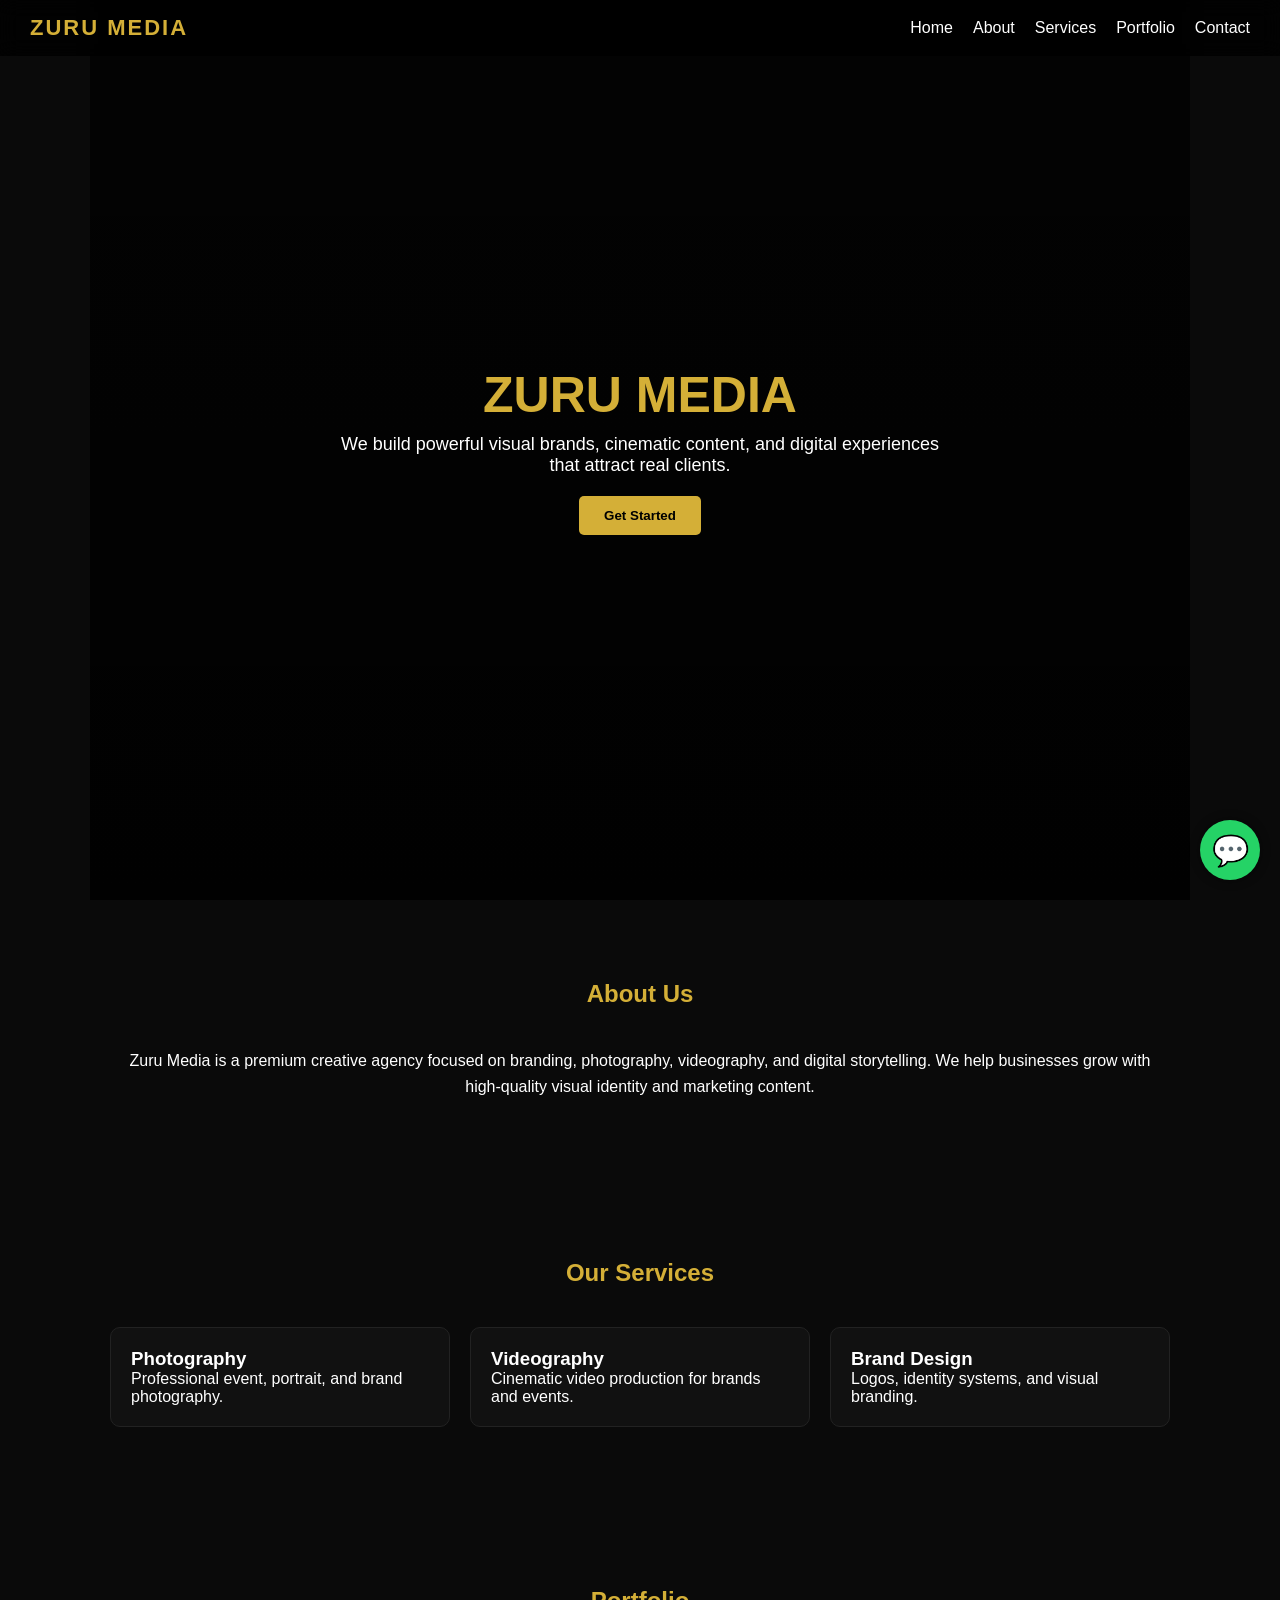
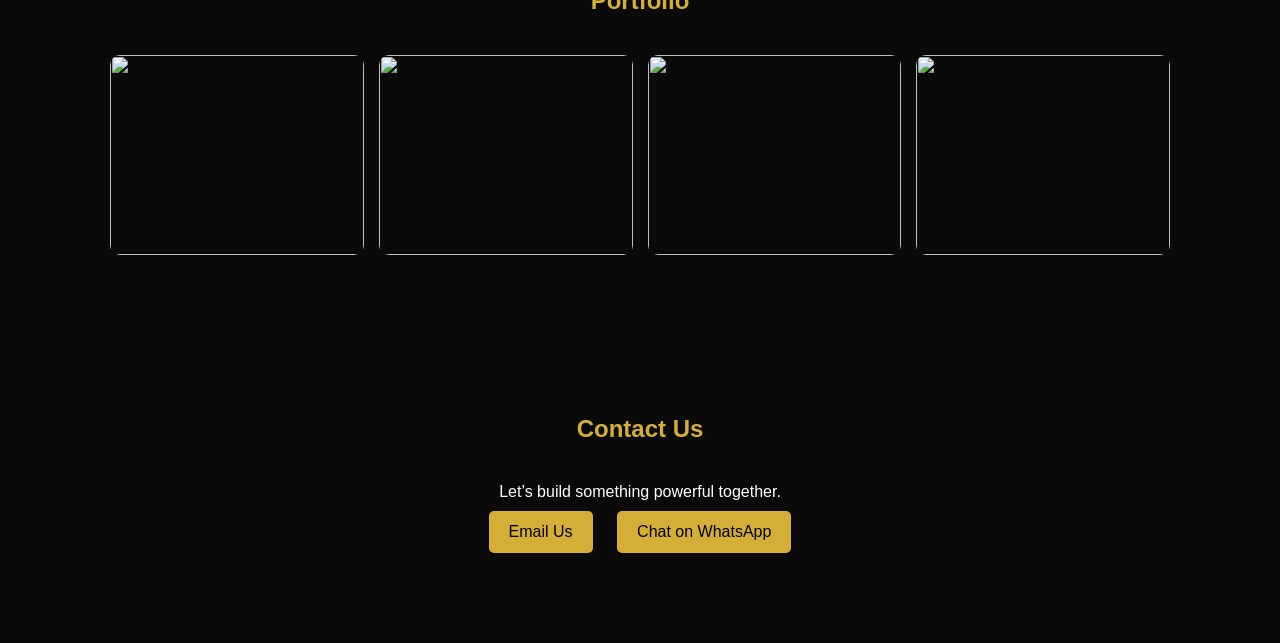
==== Index.html @ bbb5c087 "Rename About.html to Index.html" ====
<!DOCTYPE html>
<html lang="en">
<head>
<meta charset="UTF-8" />
<meta name="viewport" content="width=device-width, initial-scale=1.0"/>
<title>Zuru Media | Premium Creative Agency</title>

<style>
*{
margin:0;
padding:0;
box-sizing:border-box;
font-family:Arial, sans-serif;
scroll-behavior:smooth;
}

body{
background:#0a0a0a;
color:#fff;
}

/* NAV */
nav{
position:fixed;
top:0;
width:100%;
background:rgba(0,0,0,0.8);
backdrop-filter:blur(10px);
display:flex;
justify-content:space-between;
align-items:center;
padding:15px 30px;
z-index:1000;
}

.logo{
font-size:22px;
font-weight:bold;
color:#d4af37;
letter-spacing:2px;
}

nav ul{
display:flex;
gap:20px;
list-style:none;
}

nav ul li a{
color:#fff;
text-decoration:none;
transition:0.3s;
}

nav ul li a:hover{
color:#d4af37;
}

/* HERO */
.hero{
height:100vh;
display:flex;
flex-direction:column;
justify-content:center;
align-items:center;
text-align:center;
background:linear-gradient(rgba(0,0,0,0.7),rgba(0,0,0,0.9)),
url('https://images.unsplash.com/photo-1521737604893-d14cc237f11d') center/cover;
padding:20px;
}

.hero h1{
font-size:50px;
color:#d4af37;
animation:fadeIn 2s ease-in-out;
}

.hero p{
margin-top:10px;
font-size:18px;
max-width:600px;
}

.btn{
margin-top:20px;
padding:12px 25px;
background:#d4af37;
color:#000;
border:none;
cursor:pointer;
font-weight:bold;
border-radius:5px;
transition:0.3s;
}

.btn:hover{
transform:scale(1.05);
}

/* SECTIONS */
section{
padding:80px 20px;
max-width:1100px;
margin:auto;
}

h2{
text-align:center;
margin-bottom:40px;
color:#d4af37;
}

/* ABOUT */
.about p{
text-align:center;
line-height:1.6;
}

/* SERVICES */
.services{
display:grid;
grid-template-columns:repeat(auto-fit,minmax(250px,1fr));
gap:20px;
}

.card{
background:#111;
padding:20px;
border-radius:10px;
transition:0.3s;
border:1px solid #222;
}

.card:hover{
transform:translateY(-10px);
border-color:#d4af37;
}

/* PORTFOLIO */
.portfolio{
display:grid;
grid-template-columns:repeat(auto-fit,minmax(250px,1fr));
gap:15px;
}

.portfolio img{
width:100%;
height:200px;
object-fit:cover;
border-radius:10px;
transition:0.3s;
}

.portfolio img:hover{
transform:scale(1.05);
}

/* CONTACT */
.contact{
text-align:center;
}

.contact a{
display:inline-block;
margin:10px;
padding:12px 20px;
background:#d4af37;
color:#000;
text-decoration:none;
border-radius:5px;
}

/* WHATSAPP FLOAT */
.whatsapp{
position:fixed;
bottom:20px;
right:20px;
background:#25D366;
color:#fff;
width:60px;
height:60px;
border-radius:50%;
display:flex;
align-items:center;
justify-content:center;
font-size:30px;
text-decoration:none;
box-shadow:0 0 10px rgba(0,0,0,0.5);
}

/* ANIMATION */
@keyframes fadeIn{
from{opacity:0; transform:translateY(20px);}
to{opacity:1; transform:translateY(0);}
}

/* MOBILE */
@media(max-width:768px){
.hero h1{font-size:32px;}
nav ul{display:none;}
}
</style>
</head>

<body>

<nav>
<div class="logo">ZURU MEDIA</div>
<ul>
<li><a href="#home">Home</a></li>
<li><a href="#about">About</a></li>
<li><a href="#services">Services</a></li>
<li><a href="#portfolio">Portfolio</a></li>
<li><a href="#contact">Contact</a></li>
</ul>
</nav>

<section class="hero" id="home">
<h1>ZURU MEDIA</h1>
<p>We build powerful visual brands, cinematic content, and digital experiences that attract real clients.</p>
<a href="#contact"><button class="btn">Get Started</button></a>
</section>

<section id="about" class="about">
<h2>About Us</h2>
<p>
Zuru Media is a premium creative agency focused on branding, photography, videography, and digital storytelling.
We help businesses grow with high-quality visual identity and marketing content.
</p>
</section>

<section id="services">
<h2>Our Services</h2>
<div class="services">

<div class="card">
<h3>Photography</h3>
<p>Professional event, portrait, and brand photography.</p>
</div>

<div class="card">
<h3>Videography</h3>
<p>Cinematic video production for brands and events.</p>
</div>

<div class="card">
<h3>Brand Design</h3>
<p>Logos, identity systems, and visual branding.</p>
</div>

</div>
</section>

<section id="portfolio">
<h2>Portfolio</h2>
<div class="portfolio">
<img src="https://images.unsplash.com/photo-1500530855697-b586d89ba3ee">
<img src="https://images.unsplash.com/photo-1526170375885-4d8ecf77b99f">
<img src="https://images.unsplash.com/photo-1492691527719-9d1e07e534b4">
<img src="https://images.unsplash.com/photo-1522202176988-66273c2fd55f">
</div>
</section>

<section id="contact" class="contact">
<h2>Contact Us</h2>
<p>Let’s build something powerful together.</p>

<a href="mailto:chijindunicholasdestiny05@gmail.com">Email Us</a>

<a href="https://wa.me/2348102407071" target="_blank">
Chat on WhatsApp
</a>
</section>

<a class="whatsapp" href="https://wa.me/2348102407071" target="_blank">💬</a>

</body>
  </html>
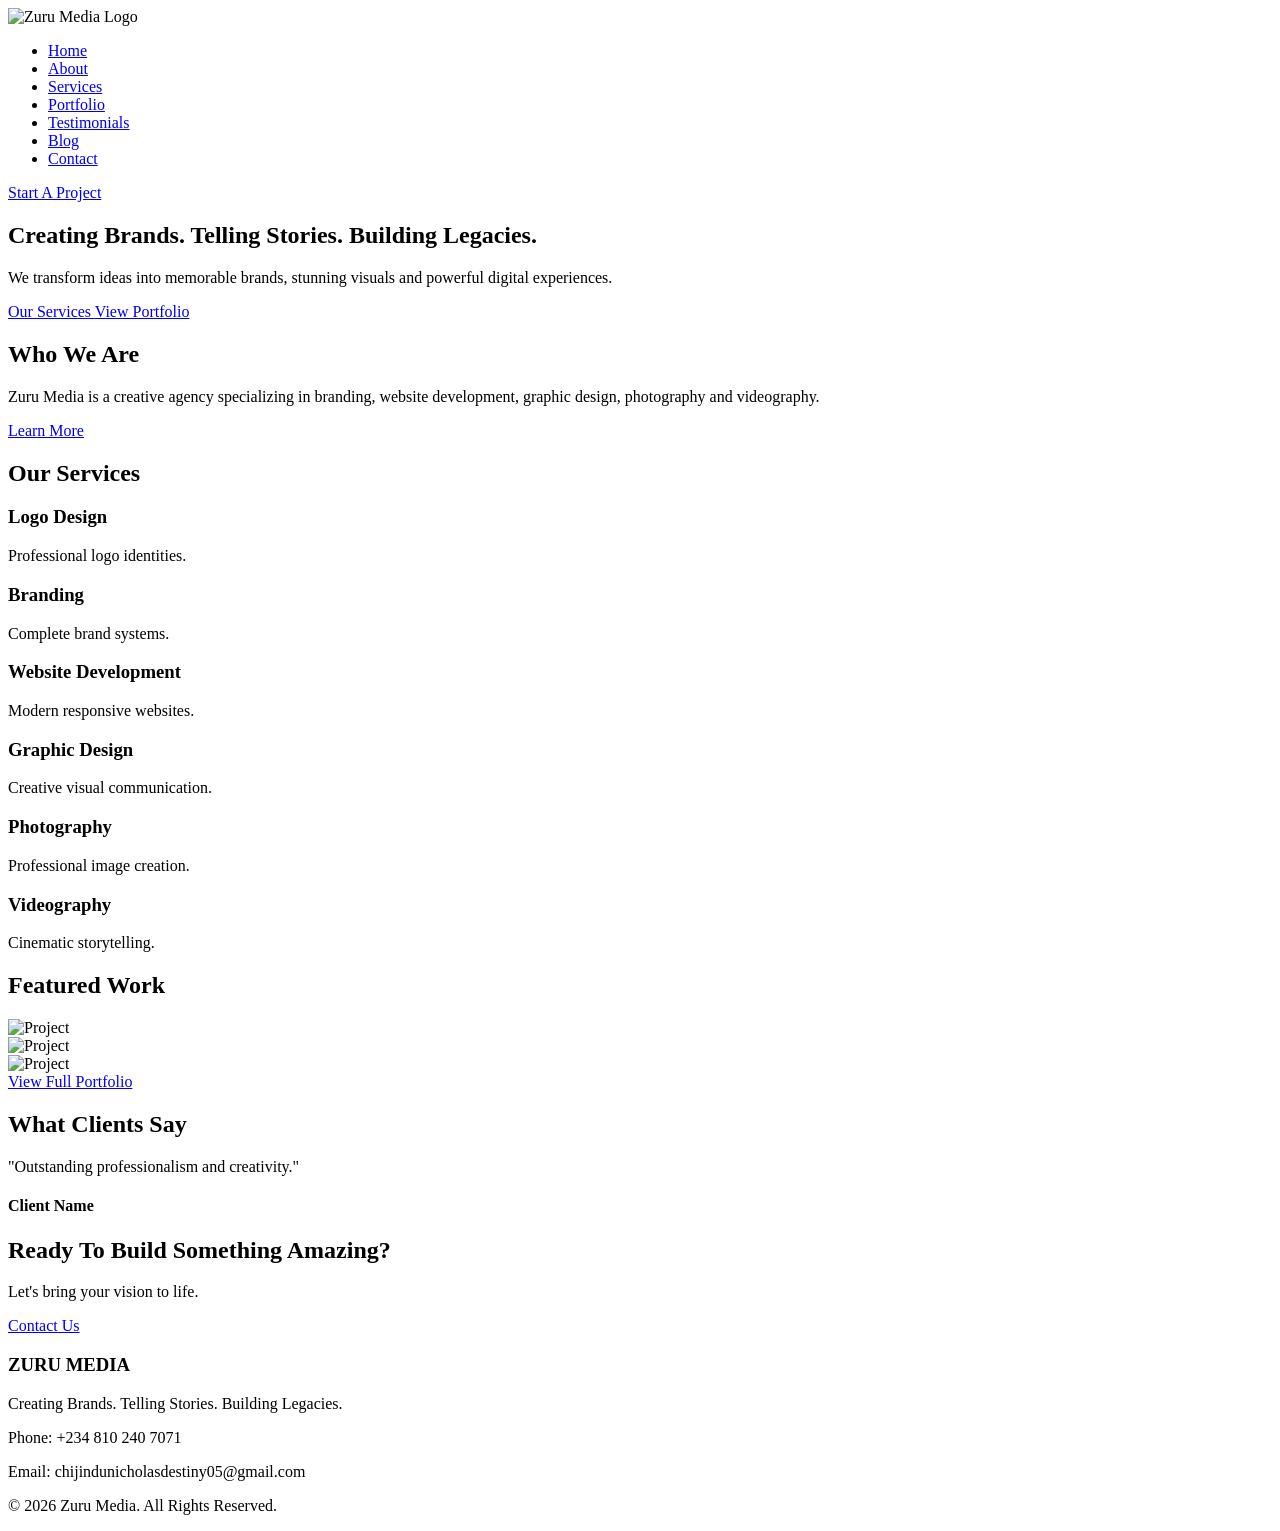
==== commit 9082d5a0: "Create Index.html" ====
--- a/Index.html
+++ b/Index.html
@@ -1,278 +1,224 @@
 <!DOCTYPE html>
 <html lang="en">
 <head>
-<meta charset="UTF-8" />
-<meta name="viewport" content="width=device-width, initial-scale=1.0"/>
-<title>Zuru Media | Premium Creative Agency</title>
-
-<style>
-*{
-margin:0;
-padding:0;
-box-sizing:border-box;
-font-family:Arial, sans-serif;
-scroll-behavior:smooth;
-}
-
-body{
-background:#0a0a0a;
-color:#fff;
-}
-
-/* NAV */
-nav{
-position:fixed;
-top:0;
-width:100%;
-background:rgba(0,0,0,0.8);
-backdrop-filter:blur(10px);
-display:flex;
-justify-content:space-between;
-align-items:center;
-padding:15px 30px;
-z-index:1000;
-}
-
-.logo{
-font-size:22px;
-font-weight:bold;
-color:#d4af37;
-letter-spacing:2px;
-}
-
-nav ul{
-display:flex;
-gap:20px;
-list-style:none;
-}
-
-nav ul li a{
-color:#fff;
-text-decoration:none;
-transition:0.3s;
-}
-
-nav ul li a:hover{
-color:#d4af37;
-}
-
-/* HERO */
-.hero{
-height:100vh;
-display:flex;
-flex-direction:column;
-justify-content:center;
-align-items:center;
-text-align:center;
-background:linear-gradient(rgba(0,0,0,0.7),rgba(0,0,0,0.9)),
-url('https://images.unsplash.com/photo-1521737604893-d14cc237f11d') center/cover;
-padding:20px;
-}
-
-.hero h1{
-font-size:50px;
-color:#d4af37;
-animation:fadeIn 2s ease-in-out;
-}
-
-.hero p{
-margin-top:10px;
-font-size:18px;
-max-width:600px;
-}
-
-.btn{
-margin-top:20px;
-padding:12px 25px;
-background:#d4af37;
-color:#000;
-border:none;
-cursor:pointer;
-font-weight:bold;
-border-radius:5px;
-transition:0.3s;
-}
-
-.btn:hover{
-transform:scale(1.05);
-}
-
-/* SECTIONS */
-section{
-padding:80px 20px;
-max-width:1100px;
-margin:auto;
-}
-
-h2{
-text-align:center;
-margin-bottom:40px;
-color:#d4af37;
-}
-
-/* ABOUT */
-.about p{
-text-align:center;
-line-height:1.6;
-}
-
-/* SERVICES */
-.services{
-display:grid;
-grid-template-columns:repeat(auto-fit,minmax(250px,1fr));
-gap:20px;
-}
-
-.card{
-background:#111;
-padding:20px;
-border-radius:10px;
-transition:0.3s;
-border:1px solid #222;
-}
-
-.card:hover{
-transform:translateY(-10px);
-border-color:#d4af37;
-}
-
-/* PORTFOLIO */
-.portfolio{
-display:grid;
-grid-template-columns:repeat(auto-fit,minmax(250px,1fr));
-gap:15px;
-}
-
-.portfolio img{
-width:100%;
-height:200px;
-object-fit:cover;
-border-radius:10px;
-transition:0.3s;
-}
-
-.portfolio img:hover{
-transform:scale(1.05);
-}
-
-/* CONTACT */
-.contact{
-text-align:center;
-}
-
-.contact a{
-display:inline-block;
-margin:10px;
-padding:12px 20px;
-background:#d4af37;
-color:#000;
-text-decoration:none;
-border-radius:5px;
-}
-
-/* WHATSAPP FLOAT */
-.whatsapp{
-position:fixed;
-bottom:20px;
-right:20px;
-background:#25D366;
-color:#fff;
-width:60px;
-height:60px;
-border-radius:50%;
-display:flex;
-align-items:center;
-justify-content:center;
-font-size:30px;
-text-decoration:none;
-box-shadow:0 0 10px rgba(0,0,0,0.5);
-}
-
-/* ANIMATION */
-@keyframes fadeIn{
-from{opacity:0; transform:translateY(20px);}
-to{opacity:1; transform:translateY(0);}
-}
-
-/* MOBILE */
-@media(max-width:768px){
-.hero h1{font-size:32px;}
-nav ul{display:none;}
-}
-</style>
+    <meta charset="UTF-8">
+    <meta name="viewport" content="width=device-width, initial-scale=1.0">
+    <title>Zuru Media | Creating Brands. Telling Stories. Building Legacies.</title>
+
+    <link rel="stylesheet" href="css/style.css">
+
 </head>
-
 <body>
 
-<nav>
-<div class="logo">ZURU MEDIA</div>
-<ul>
-<li><a href="#home">Home</a></li>
-<li><a href="#about">About</a></li>
-<li><a href="#services">Services</a></li>
-<li><a href="#portfolio">Portfolio</a></li>
-<li><a href="#contact">Contact</a></li>
-</ul>
-</nav>
-
-<section class="hero" id="home">
-<h1>ZURU MEDIA</h1>
-<p>We build powerful visual brands, cinematic content, and digital experiences that attract real clients.</p>
-<a href="#contact"><button class="btn">Get Started</button></a>
-</section>
-
-<section id="about" class="about">
-<h2>About Us</h2>
-<p>
-Zuru Media is a premium creative agency focused on branding, photography, videography, and digital storytelling.
-We help businesses grow with high-quality visual identity and marketing content.
-</p>
-</section>
-
-<section id="services">
-<h2>Our Services</h2>
-<div class="services">
-
-<div class="card">
-<h3>Photography</h3>
-<p>Professional event, portrait, and brand photography.</p>
-</div>
-
-<div class="card">
-<h3>Videography</h3>
-<p>Cinematic video production for brands and events.</p>
-</div>
-
-<div class="card">
-<h3>Brand Design</h3>
-<p>Logos, identity systems, and visual branding.</p>
-</div>
-
-</div>
-</section>
-
-<section id="portfolio">
-<h2>Portfolio</h2>
-<div class="portfolio">
-<img src="https://images.unsplash.com/photo-1500530855697-b586d89ba3ee">
-<img src="https://images.unsplash.com/photo-1526170375885-4d8ecf77b99f">
-<img src="https://images.unsplash.com/photo-1492691527719-9d1e07e534b4">
-<img src="https://images.unsplash.com/photo-1522202176988-66273c2fd55f">
-</div>
-</section>
-
-<section id="contact" class="contact">
-<h2>Contact Us</h2>
-<p>Let’s build something powerful together.</p>
-
-<a href="mailto:chijindunicholasdestiny05@gmail.com">Email Us</a>
-
-<a href="https://wa.me/2348102407071" target="_blank">
-Chat on WhatsApp
-</a>
-</section>
-
-<a class="whatsapp" href="https://wa.me/2348102407071" target="_blank">💬</a>
+    <!-- Navigation -->
+
+    <header>
+        <nav class="navbar">
+
+            <div class="logo">
+                <img src="images/logo.png" alt="Zuru Media Logo">
+            </div>
+
+            <ul class="nav-links">
+                <li><a href="index.html">Home</a></li>
+                <li><a href="about.html">About</a></li>
+                <li><a href="services.html">Services</a></li>
+                <li><a href="portfolio.html">Portfolio</a></li>
+                <li><a href="testimonials.html">Testimonials</a></li>
+                <li><a href="blog.html">Blog</a></li>
+                <li><a href="contact.html">Contact</a></li>
+            </ul>
+
+            <a href="https://wa.me/2348102407071" class="btn">
+                Start A Project
+            </a>
+
+        </nav>
+    </header>
+
+    <!-- Hero Section -->
+
+    <section class="hero">
+
+        <div class="hero-content">
+
+            <h1>
+                Creating Brands.
+                Telling Stories.
+                Building Legacies.
+            </h1>
+
+            <p>
+                We transform ideas into memorable brands,
+                stunning visuals and powerful digital experiences.
+            </p>
+
+            <div class="hero-buttons">
+
+                <a href="services.html" class="primary-btn">
+                    Our Services
+                </a>
+
+                <a href="portfolio.html" class="secondary-btn">
+                    View Portfolio
+                </a>
+
+            </div>
+
+        </div>
+
+    </section>
+
+    <!-- About Preview -->
+
+    <section class="about-preview">
+
+        <h2>Who We Are</h2>
+
+        <p>
+            Zuru Media is a creative agency specializing in
+            branding, website development, graphic design,
+            photography and videography.
+        </p>
+
+        <a href="about.html">
+            Learn More
+        </a>
+
+    </section>
+
+    <!-- Services Preview -->
+
+    <section class="services-preview">
+
+        <h2>Our Services</h2>
+
+        <div class="service-grid">
+
+            <div class="service-card">
+                <h3>Logo Design</h3>
+                <p>Professional logo identities.</p>
+            </div>
+
+            <div class="service-card">
+                <h3>Branding</h3>
+                <p>Complete brand systems.</p>
+            </div>
+
+            <div class="service-card">
+                <h3>Website Development</h3>
+                <p>Modern responsive websites.</p>
+            </div>
+
+            <div class="service-card">
+                <h3>Graphic Design</h3>
+                <p>Creative visual communication.</p>
+            </div>
+
+            <div class="service-card">
+                <h3>Photography</h3>
+                <p>Professional image creation.</p>
+            </div>
+
+            <div class="service-card">
+                <h3>Videography</h3>
+                <p>Cinematic storytelling.</p>
+            </div>
+
+        </div>
+
+    </section>
+
+    <!-- Portfolio Preview -->
+
+    <section class="portfolio-preview">
+
+        <h2>Featured Work</h2>
+
+        <div class="portfolio-grid">
+
+            <div class="portfolio-item">
+                <img src="images/project1.jpg" alt="Project">
+            </div>
+
+            <div class="portfolio-item">
+                <img src="images/project2.jpg" alt="Project">
+            </div>
+
+            <div class="portfolio-item">
+                <img src="images/project3.jpg" alt="Project">
+            </div>
+
+        </div>
+
+        <a href="portfolio.html">
+            View Full Portfolio
+        </a>
+
+    </section>
+
+    <!-- Testimonials Preview -->
+
+    <section class="testimonials-preview">
+
+        <h2>What Clients Say</h2>
+
+        <div class="testimonial">
+
+            <p>
+                "Outstanding professionalism and creativity."
+            </p>
+
+            <h4>Client Name</h4>
+
+        </div>
+
+    </section>
+
+    <!-- Call To Action -->
+
+    <section class="cta">
+
+        <h2>
+            Ready To Build Something Amazing?
+        </h2>
+
+        <p>
+            Let's bring your vision to life.
+        </p>
+
+        <a href="contact.html">
+            Contact Us
+        </a>
+
+    </section>
+
+    <!-- Footer -->
+
+    <footer>
+
+        <h3>ZURU MEDIA</h3>
+
+        <p>
+            Creating Brands. Telling Stories.
+            Building Legacies.
+        </p>
+
+        <p>
+            Phone: +234 810 240 7071
+        </p>
+
+        <p>
+            Email:
+            chijindunicholasdestiny05@gmail.com
+        </p>
+
+        <p>
+            © 2026 Zuru Media.
+            All Rights Reserved.
+        </p>
+
+    </footer>
 
 </body>
-  </html>
+              </html>
